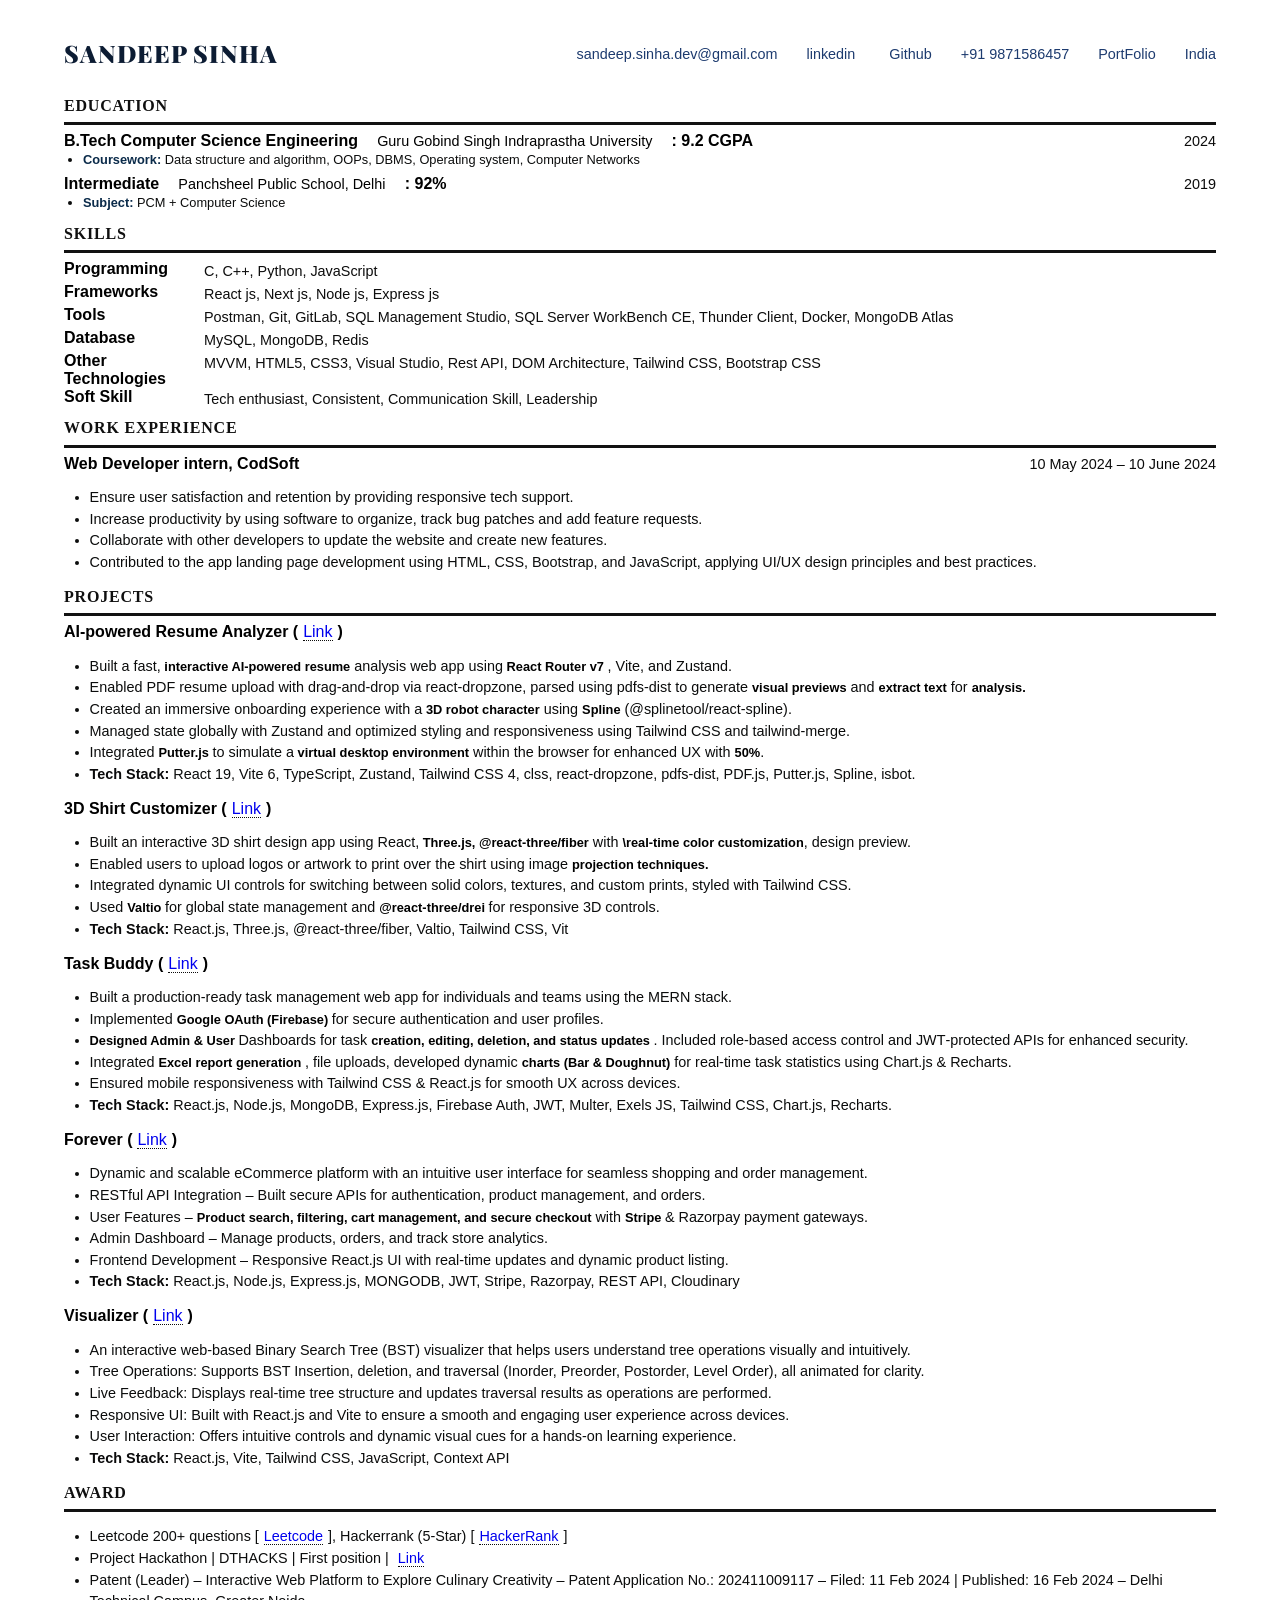
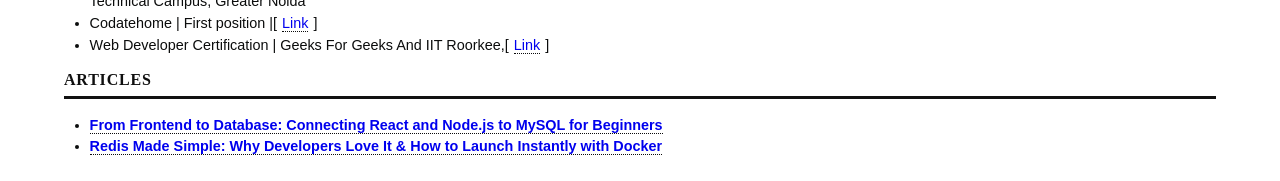
==== Resume.html @ 592cfb70 "adding the file" ====
<!DOCTYPE html>
<html lang="en">

<head>
    <meta charset="UTF-8">
    <meta name="viewport" content="width=device-width, initial-scale=1.0">
    <title>Sandeep Sinha </title>
    <link rel="stylesheet" href="Resume.css">
</head>

<body>
    <div class="Resume">
        <!-- header -->
        <div class="Resume_Head">
            <div class="Resume_Name">SANDEEP SINHA</div>
            <div class="Resume_Contact">
                <div>sandeep.sinha.dev@gmail.com</div>
                <a href="https://www.linkedin.com/in/sandeep-sinha-full-stack">linkedin</a>
                <a href="https://github.com/sinhasandeep2006/">Github</a>
                <div>+91 9871586457</div>
                <a href="https://portfolio-xi-red-oyzqsvfe94.vercel.app/">PortFolio</a>
                

                <div>India</div>
            </div>
        </div>

        <!-- ========== BODY ========== -->
        <div class="Resume_Body">

            <!-- ===== EDUCATION (added from original PDF) ===== -->
            <div class="Section_Head">Education</div>
            <hr>

            <div class="Sep">
                <div class="Institute">
                    <div class="S_Bold">B.Tech Computer Science Engineering</div>
                    <div>Guru Gobind Singh Indraprastha University</div>
                    <div class="S_Bold">: 9.2 CGPA</div>
                </div>
                <div class="Normal">2024</div>
            </div>
            <div class="Sep">
                <div class="Institute">
                    <ul class="course_work">
                        <li><span>Coursework:</span> Data structure and algorithm, OOPs, DBMS, Operating system,
                            Computer Networks</li>
                    </ul>
                </div>
            </div>

            <div class="Sep">
                <div class="Institute">
                    <div class="S_Bold">Intermediate</div>
                    <div>Panchsheel Public School, Delhi</div>
                    <div class="S_Bold">: 92%</div>
                </div>
                <div class="Normal">2019</div>
            </div>
            <div class="Sep">
                <div class="Institute">
                    <ul class="course_work">
                        <li><span>Subject:</span> PCM + Computer Science</li>
                    </ul>
                </div>
            </div>

            <!-- ===== SKILLS ===== -->
            <div class="Section_Head">Skills</div>
            <hr>

            <div class="DF">
                <div class="S_Bold">Programming</div>
                <div class="Skills">C, C++, Python, JavaScript</div>
            </div>
            <div class="DF">
                <div class="S_Bold">Frameworks</div>
                <div class="Skills">React js, Next js, Node js, Express js</div>
            </div>
            <div class="DF">
                <div class="S_Bold">Tools</div>
                <div class="Skills">Postman, Git, GitLab, SQL Management Studio, SQL Server WorkBench CE, Thunder
                    Client, Docker, MongoDB Atlas</div>
            </div>
            <div class="DF">
                <div class="S_Bold">Database</div>
                <div class="Skills">MySQL, MongoDB, Redis</div>
            </div>
            <div class="DF">
                <div class="S_Bold">Other Technologies</div>
                <div class="Skills">MVVM, HTML5, CSS3, Visual Studio, Rest API, DOM Architecture, Tailwind CSS,
                    Bootstrap CSS</div>
            </div>
            <div class="DF">
                <div class="S_Bold">Soft Skill</div>
                <div class="Skills">Tech enthusiast, Consistent, Communication Skill, Leadership</div>
            </div>

            <!-- ===== WORK EXPERIENCE ===== -->
            <div class="Section_Head">Work Experience</div>
            <hr>
            <div class="Sep">
                <div class="S_Bold">Web Developer intern, CodSoft</div>
                <div class="Normal">10 May 2024 – 10 June 2024</div>
            </div>
            <ul>
                <li>Ensure user satisfaction and retention by providing responsive tech support.</li>
                <li>Increase productivity by using software to organize, track bug patches and add feature requests.
                </li>
                <li>Collaborate with other developers to update the website and create new features.</li>
                <li>Contributed to the app landing page development using HTML, CSS, Bootstrap, and JavaScript, applying
                    UI/UX design principles and best practices.</li>
            </ul>

            <!-- ===== PROJECTS ===== -->
            <div class="Section_Head">Projects</div>
            <hr>

            <!-- AI‑powered Resume Analyzer -->
            <div class="Exp">
                <span class="S_Bold">AI‑powered Resume Analyzer (<a href="https://ai-based-resumer.vercel.app/">Link</a>)</span>
                <div class="DFPE">
                    <ul>
                        <li>Built a fast,<span class='S_underBold'> interactive AI‑powered resume</span> analysis web
                            app using<span class='S_underBold'> React Router v7 </span>, Vite, and Zustand.</li>
                        <li>Enabled PDF resume upload with drag‑and‑drop via react‑dropzone, parsed using pdfs‑dist to
                            generate <span class='S_underBold'>visual previews</span> and <span
                                class='S_underBold'>extract text</span> for <span class='S_underBold'>analysis.</span>
                        </li>
                        <li>Created an immersive onboarding experience with a<span class='S_underBold'> 3D robot
                                character</span> using <span class='S_underBold'>Spline</span>
                            (@splinetool/react‑spline).</li>
                        <li>Managed state globally with Zustand and optimized styling and responsiveness using Tailwind
                            CSS and tailwind‑merge.</li>
                        <li>Integrated <span class='S_underBold'> Putter.js </span>to simulate a<span
                                class='S_underBold'> virtual desktop environment</span> within the browser for enhanced
                            UX with <span class='S_underBold'>50%</span>.</li>
                        <li><b>Tech Stack:</b> React 19, Vite 6, TypeScript, Zustand, Tailwind CSS 4, clss,
                            react‑dropzone, pdfs‑dist, PDF.js, Putter.js, Spline, isbot.</li>
                    </ul>
                </div>
            </div>

            <!-- 3D Shirt Customizer -->
            <div class="Exp">
                <span class="S_Bold">3D Shirt Customizer (<a href="https://frontend-threejs-agoh.vercel.app/">Link</a>)</span>
                <div class="DFPE">
                    <ul>
                        <li>Built an interactive 3D shirt design app using React,<span class='S_underBold'> Three.js, @react‑three/fiber</span> with
                           <span class='S_underBold'>\real‑time color customization</span>, design preview.</li>
                        <li>Enabled users to upload logos or artwork to print over the shirt using image 
                            <span class='S_underBold'>projection
                            techniques.</span></li>
                        <li>Integrated dynamic UI controls for switching between solid colors, textures, and custom
                            prints, styled with Tailwind CSS.</li>
                        <li>Used <span class='S_underBold'> Valtio </span>for global state management and <span class='S_underBold'>@react‑three/drei </span> for responsive 3D controls.
                        </li>
                        <li><b>Tech Stack:</b> React.js, Three.js, @react‑three/fiber, Valtio, Tailwind CSS, Vit</li>
                    </ul>
                </div>
            </div>

            <!-- Task Buddy -->
            <div class="Exp">
                <span class="S_Bold">Task Buddy 
                    (<a href="https://task-buddy-q3lt.vercel.app/">Link</a>)</span>
                <div class="DFPE">
                    <ul>
                        <li>Built a production‑ready task management web app for individuals and teams using the MERN
                            stack.</li>
                        <li>Implemented <span class='S_underBold'> Google OAuth (Firebase) </span> for secure authentication and user profiles.</li>
                        <li><span class='S_underBold'>Designed Admin & User </span> Dashboards for task  <span class='S_underBold'>creation, editing, deletion, and status updates </span>.
                            Included role‑based access control and JWT‑protected APIs for enhanced security.</li>
                        <li>Integrated <span class='S_underBold'>Excel report generation </span>, file uploads, developed dynamic <span class='S_underBold'>charts (Bar & Doughnut)</span>
                            for real‑time task statistics using Chart.js & Recharts.</li>
                        <li>Ensured mobile responsiveness with Tailwind CSS & React.js for smooth UX across devices.
                        </li>
                        <li><b>Tech Stack:</b> React.js, Node.js, MongoDB, Express.js, Firebase Auth, JWT, Multer, Exels
                            JS, Tailwind CSS, Chart.js, Recharts.</li>
                    </ul>
                </div>
            </div>

            <!-- Forever -->
            <div class="Exp">
                <span class="S_Bold">Forever (<a href="https://forever-m28p.vercel.app/">Link</a>)</span>
                <div class="DFPE">
                    <ul>
                        <li>Dynamic and scalable eCommerce platform with an intuitive user interface for seamless
                            shopping and order management.</li>
                        <li>RESTful API Integration – Built secure APIs for authentication, product management, and
                            orders.</li>
                        <li>User Features – <span class='S_underBold'>Product search, filtering, cart management, and secure checkout</span> with <span class='S_underBold'> Stripe </span>
                            & Razorpay payment gateways.</li>
                        <li>Admin Dashboard – Manage products, orders, and track store analytics.</li>
                        <li>Frontend Development – Responsive React.js UI with real‑time updates and dynamic product
                            listing.</li>
                        <li><b>Tech Stack:</b> React.js, Node.js, Express.js, MONGODB, JWT, Stripe, Razorpay, REST API,
                            Cloudinary</li>
                    </ul>
                </div>
            </div>

            <!-- Visualizer -->
            <div class="Exp">
                <span class="S_Bold">Visualizer (<a href="https://visualizer-rose.vercel.app/">Link</a>)</span>
                <div class="DFPE">
                    <ul>
                        <li>An interactive web‑based Binary Search Tree (BST) visualizer that helps users understand
                            tree operations visually and intuitively.</li>
                        <li>Tree Operations: Supports BST Insertion, deletion, and traversal (Inorder, Preorder,
                            Postorder, Level Order), all animated for clarity.</li>
                        <li>Live Feedback: Displays real‑time tree structure and updates traversal results as operations
                            are performed.</li>
                        <li>Responsive UI: Built with React.js and Vite to ensure a smooth and engaging user experience
                            across devices.</li>
                        <li>User Interaction: Offers intuitive controls and dynamic visual cues for a hands‑on learning
                            experience.</li>
                        <li><b>Tech Stack:</b> React.js, Vite, Tailwind CSS, JavaScript, Context API</li>
                    </ul>
                </div>
            </div>

            <!-- ===== AWARDS ===== -->
            <div class="Section_Head">Award</div>
            <hr>
            <ul>
                <li>Leetcode 200+ questions [<a href="https://leetcode.com/u/sinhaSandeep/">Leetcode</a>], Hackerrank (5‑Star) [<a href="https://www.hackerrank.com/profile/avatdell">HackerRank</a>]</li>
                <li>Project Hackathon | DTHACKS | First position | 
                    <a href="https://drive.google.com/file/d/1RnlbuwYfHRTOypfjVZYj_A6CXDoIvnoF/view?usp=sharing">Link</a></li>
                <li>Patent (Leader) – Interactive Web Platform to Explore Culinary Creativity – Patent Application No.:
                    202411009117 – Filed: 11 Feb 2024 | Published: 16 Feb 2024 – Delhi Technical Campus, Greater Noida
                </li>
                <li>Codatehome | First position |[<a href="https://drive.google.com/file/d/1Unbo2PFHLq9lsecltMrE9P5pNCYg2vUd/view">Link</a>]</li>
                <li>Web Developer Certification | Geeks For Geeks And IIT Roorkee,[<a href="https://drive.google.com/file/d/17wc8FModReOjwoS8ejOoN26XyRVuxic_/view">Link</a>]</li>
            </ul>

            <div class="Section_Head">Articles</div>
            <hr>
            <div class="article-block">
                <div class="article-item">
                     <ul>
                        <li>
                            <a href="https://medium.com/stackademic/from-frontend-to-database-connecting-react-and-node-js-to-mysql-for-beginners-baddd2785c11"
                        target="_blank">
                        From Frontend to Database: Connecting React and Node.js to MySQL for Beginners
                    </a>
                        </li>
<li>
                    <a href="https://medium.com/stackademic/redis-made-simple-why-developers-love-it-how-to-launch-instantly-with-docker-8f6e66501a3b"
                        target="_blank">
                        Redis Made Simple: Why Developers Love It & How to Launch Instantly with Docker
                    </a>
                    
                    </li>
                    </ul>
                    
                </div>
            </div>
            
    </div> <!-- end Resume -->
</body>

</html>
---- Resume.css ----
@import url('https://fonts.googleapis.com/css2?family=Comic+Neue:ital,wght@0,300;0,400;0,700;1,300;1,400;1,700&family=Playfair+Display:ital,wght@0,400..900;1,400..900&display=swap');
        /* === base + your exact rules integrated & harmonized === */
        body {
            margin: 0;
            padding: 0;
            font-size: 0.9rem;
            font-family: 'Segoe UI', 'Roboto', Helvetica, Arial, sans-serif;
        }

        .Resume {
           
            background: white;
            padding: 1vh 5vw;
          
        }

        /* header composite */
        .Resume_Head {
            display: flex;
            flex-direction: row;
            align-items: center;
            justify-content: space-between;
            padding-top: 2rem;
            padding-bottom:1.5rem;
        }

        .Resume_Name {
            font-family: 'Playfair Display', serif;
            font-size: 1.5rem;
            font-weight: 900;
            letter-spacing: 1px;
            color: #0c1c33;
            line-height: 1;
            bottom: 3rem;
        }

        .Resume_Contact {
            display: flex;
            flex-wrap: wrap;
            gap: 1.2rem 1.5rem;
            align-items: center;
            color: #1e3a5f;
            margin-top: 0.2rem;
        }
hr {
            width: 100%;
            border: none;
            border-top: 3px solid hsl(0, 0%, 7%);
        }
        .Resume_Contact a, .Resume_Contact div {
            color: #1d3b6f;
            text-decoration: none;
            border-bottom: 1px dotted transparent;
        }
        .Resume_Contact a:hover {
            /* border-bottom: 1px dotted #070707; */
        }
        .Section_Head {
            font-family: 'Roboto', serif;
            font-size: 1rem;
            font-weight: 700;
            text-transform: uppercase;
            letter-spacing: 0.8px;
            margin-top: 0.5rem;
            color: #000000f0;
            margin-bottom: 0rem;
        }

        

        /* utility classes */
        .Sep {
            display: flex;
            justify-content: space-between;
            align-items: baseline;
            flex-wrap: wrap;
        }

        .S_Bold {
            font-weight: 600;
            font-size: 1rem;
            color: #000;
        }
        .S_underBold{
            font-weight: 700;
            font-size: 0.8rem;
            color: #000;
        }

        .Sm_Bold {
            font-weight: 400;
            color: #0d0d0e;
            margin: 0.2rem 0 0.2rem;
        }

        .Normal {
            color: #0b0b0b;
            font-weight: 400;
            white-space: nowrap;
        }

        .Institute {
            display: flex;
            flex-wrap: wrap;
            gap: 0.3rem 1.2rem;
            align-items: baseline;
        }

        /* course_work — with your negative margin & bullets */
        .course_work {
            list-style: none;
            margin-top: 0px;
            margin-bottom: 5px;
            margin-left: -1px;
            padding-left: 0;
        }
        .course_work li {
            font-size: 0.8rem;
            /* margin-bottom: 0.15rem; */
            list-style-type: disc;
            margin-left: 20px;
        }
        .course_work span {
            font-weight: 600;
            color: #0b2b4a;
        }

        /* DF — using flex-basis 140px */
        .DF {
            display: flex;
            align-items: flex-start;
            justify-content: start;
            gap: 0rem;
            /* margin: 0.5rem 0 0.9rem; */
            flex-wrap: wrap;
        }
        .DF .S_Bold {
            flex-basis: 140px;
            flex-grow: 0;
            font-size: 1rem;
        }
        .Skills {
            flex-basis: 464px;
            flex-grow: 1;
            line-height: 1.6;
            color: #0d0d0d;
        }

        .DFP {
            display: flex;
            align-items: flex-start;
            justify-content: start;
            gap: 0rem;
            flex-wrap: wrap;
            margin: 0.4rem 0;
        }

        .DFPE .S_Bold {
            display: inline;
            white-space: nowrap;
        }

        .Exp {
            margin: 2.5px 0;
        }

        ul {
            padding-left: 1.6rem;
            
        }
        li {
            
            line-height: 1.5;
            color: #0b0c0c;
        }
        li b, li strong {
            color: #0a0a0b;
            font-weight: 700;
        }

        a {
            margin: 0 5px;
            text-decoration: none;
            
            font-weight: 500;
            border-bottom: 1px dotted #0c0c0c;
        }
        a:hover {
            border-bottom: 1px solid #0a0b0b;
        }

        /* articles block */
        .article-block {
            margin: 1rem 0 0.2rem;
            padding-left: -1.6rem;
        }
        .article-item {
            margin-bottom: 0.5rem;
        }
        .article-item a {
            font-weight: 600;
            margin-right: 0.4rem;
            margin-left: 0;
        }

        code {
            background: #070808;
            padding: 0.2rem 0.3rem;
            border-radius: 4px;
            font-family: 'Consolas', monospace;
            font-size: 0.9em;
        }

        @media (max-width: 700px) {
            .Resume { padding: 0.3rem 1.5rem; }
            .Resume_Name { font-size: 1.5rem; }
            .Sep { flex-direction: column; }
            .DF .S_Bold { flex-basis: 100%; }
        }
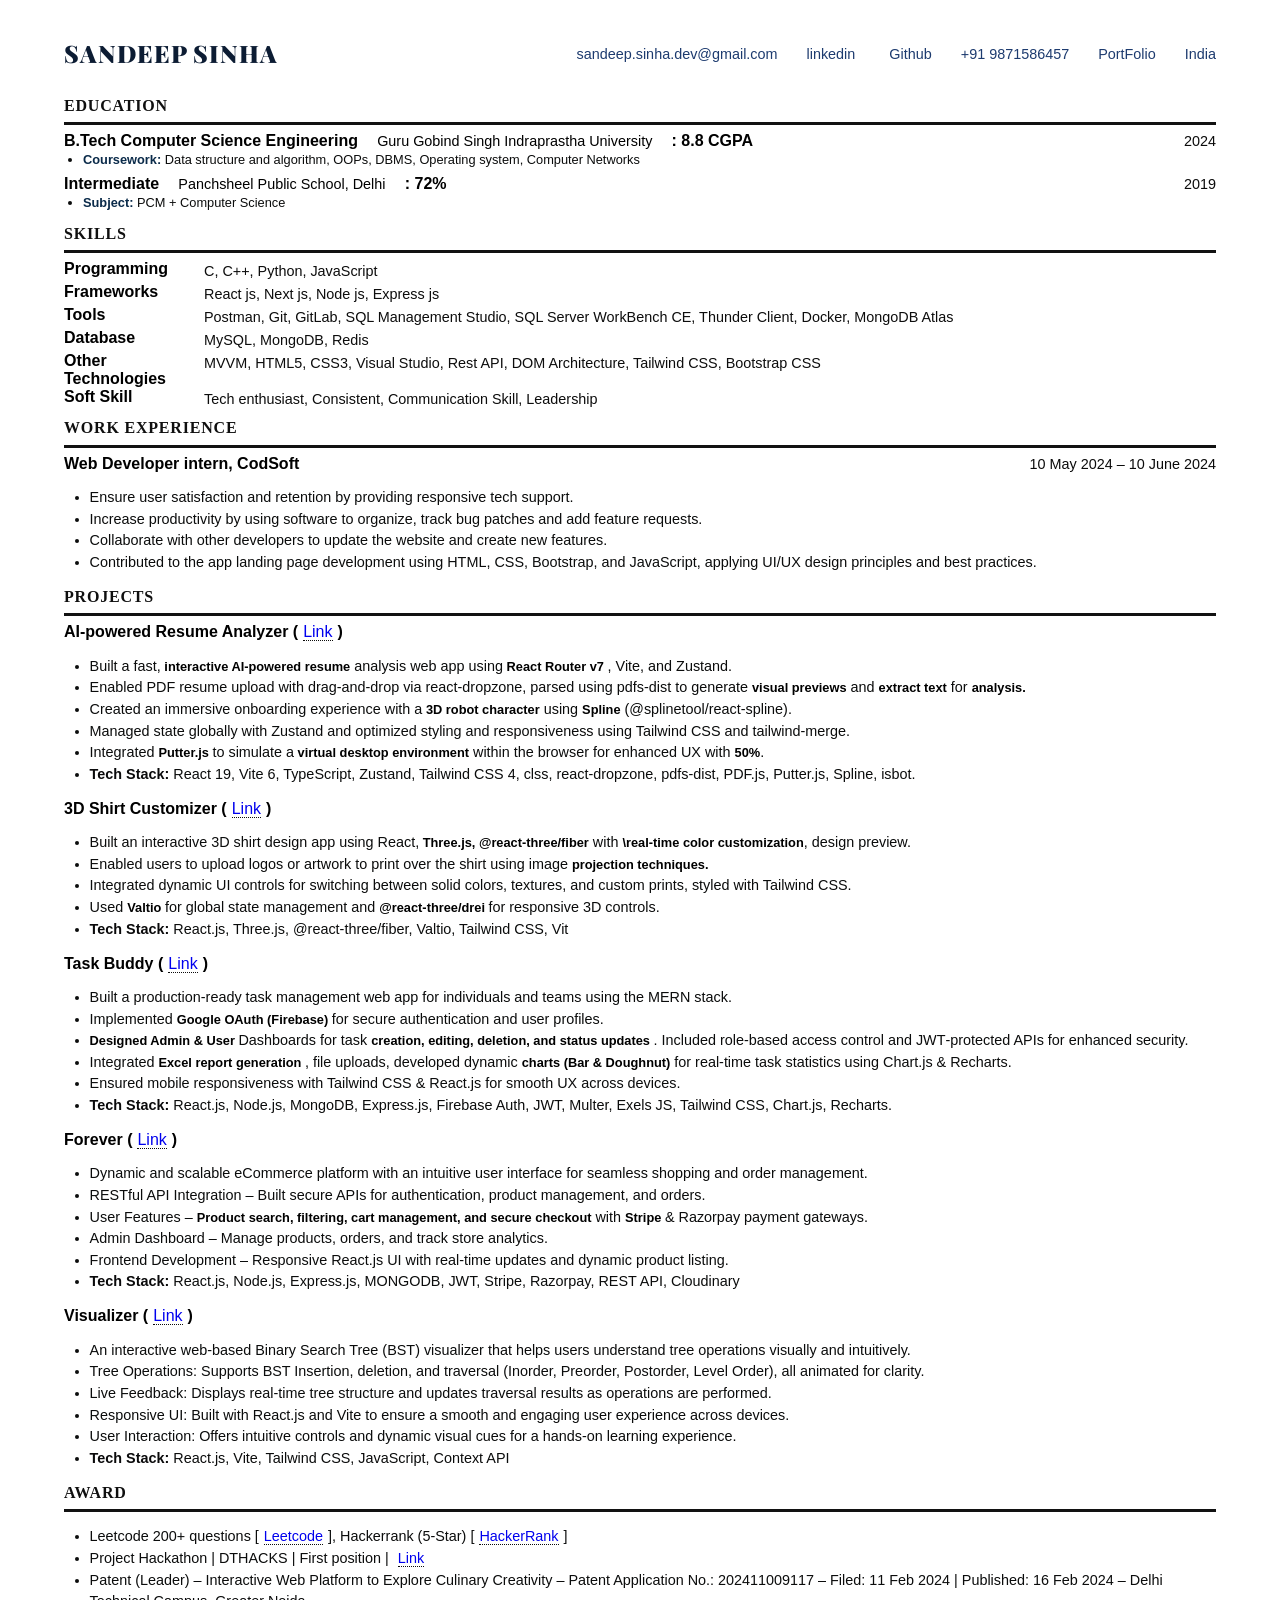
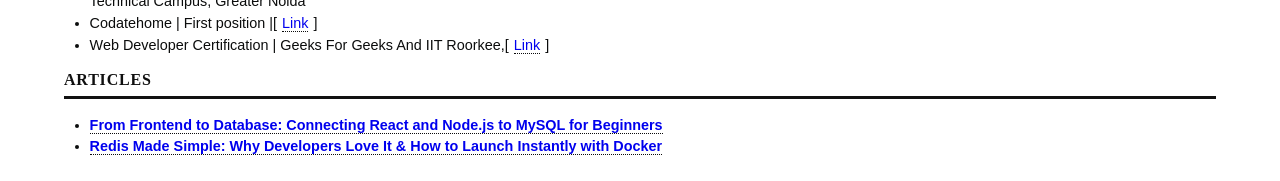
==== commit 79558265: "final commit" ====
--- a/Resume.html
+++ b/Resume.html
@@ -36,7 +36,7 @@
                 <div class="Institute">
                     <div class="S_Bold">B.Tech Computer Science Engineering</div>
                     <div>Guru Gobind Singh Indraprastha University</div>
-                    <div class="S_Bold">: 9.2 CGPA</div>
+                    <div class="S_Bold">: 8.8 CGPA</div>
                 </div>
                 <div class="Normal">2024</div>
             </div>
@@ -53,7 +53,7 @@
                 <div class="Institute">
                     <div class="S_Bold">Intermediate</div>
                     <div>Panchsheel Public School, Delhi</div>
-                    <div class="S_Bold">: 92%</div>
+                    <div class="S_Bold">: 72%</div>
                 </div>
                 <div class="Normal">2019</div>
             </div>
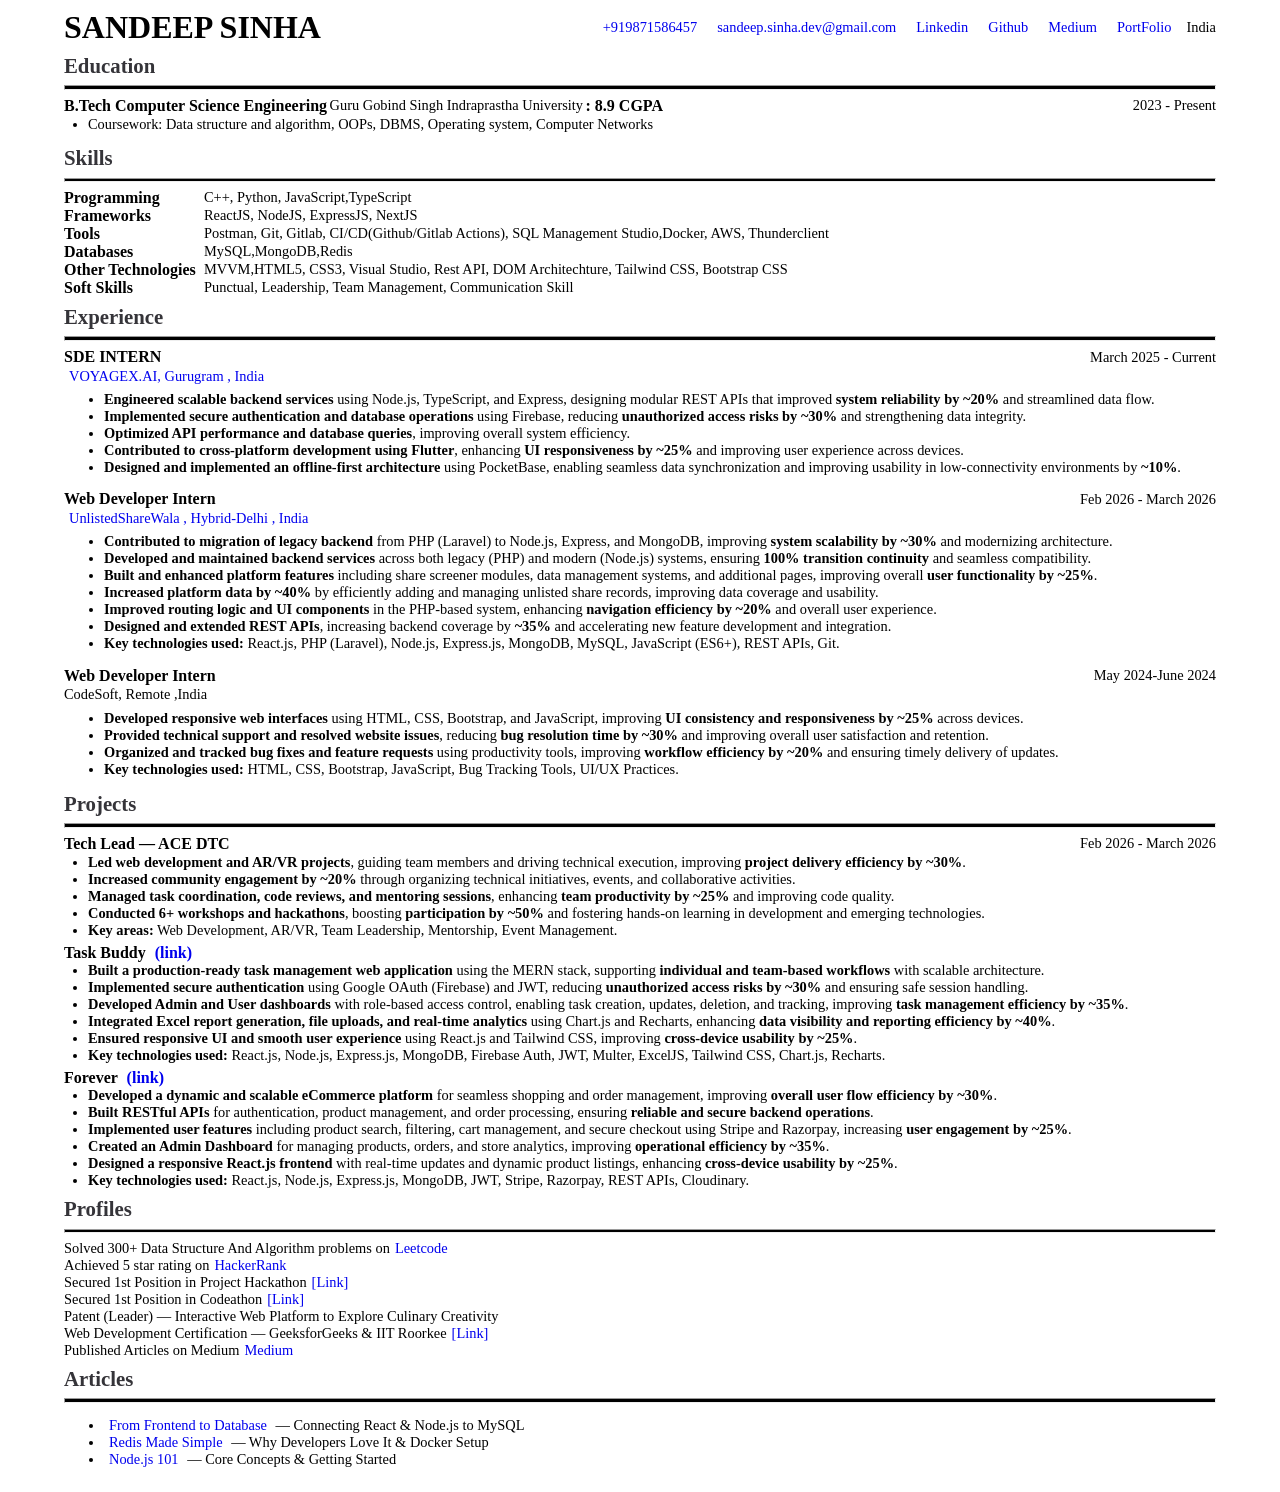
==== commit 39d77057: "the changes" ====
--- a/Resume.html
+++ b/Resume.html
@@ -3,262 +3,401 @@
 
 <head>
     <meta charset="UTF-8">
+    <meta http-equiv="X-UA-Compatible" content="IE=edge">
     <meta name="viewport" content="width=device-width, initial-scale=1.0">
-    <title>Sandeep Sinha </title>
-    <link rel="stylesheet" href="Resume.css">
+    <link rel="stylesheet" href="./Resume.css">
+    <title>Resume</title>
 </head>
 
 <body>
     <div class="Resume">
-        <!-- header -->
         <div class="Resume_Head">
             <div class="Resume_Name">SANDEEP SINHA</div>
             <div class="Resume_Contact">
-                <div>sandeep.sinha.dev@gmail.com</div>
-                <a href="https://www.linkedin.com/in/sandeep-sinha-full-stack">linkedin</a>
-                <a href="https://github.com/sinhasandeep2006/">Github</a>
-                <div>+91 9871586457</div>
+                <div><a href="tel:+919871586457">+919871586457</a></div>
+
+                <a href="mailto:sandeep.sinha.dev@gmail.com">sandeep.sinha.dev@gmail.com</a>
+                <a href="https://www.linkedin.com/in/sandeep-sinha-full-stack">Linkedin</a>
+                <a href="https://github.com/sinhaSandeep2006">Github</a>
+                <a href="https://medium.com/@avta">Medium</a>
                 <a href="https://portfolio-xi-red-oyzqsvfe94.vercel.app/">PortFolio</a>
-                
-
                 <div>India</div>
             </div>
         </div>
 
-        <!-- ========== BODY ========== -->
         <div class="Resume_Body">
-
-            <!-- ===== EDUCATION (added from original PDF) ===== -->
-            <div class="Section_Head">Education</div>
-            <hr>
-
-            <div class="Sep">
-                <div class="Institute">
-                    <div class="S_Bold">B.Tech Computer Science Engineering</div>
-                    <div>Guru Gobind Singh Indraprastha University</div>
-                    <div class="S_Bold">: 8.8 CGPA</div>
-                </div>
-                <div class="Normal">2024</div>
-            </div>
-            <div class="Sep">
-                <div class="Institute">
-                    <ul class="course_work">
-                        <li><span>Coursework:</span> Data structure and algorithm, OOPs, DBMS, Operating system,
-                            Computer Networks</li>
-                    </ul>
-                </div>
-            </div>
-
-            <div class="Sep">
-                <div class="Institute">
-                    <div class="S_Bold">Intermediate</div>
-                    <div>Panchsheel Public School, Delhi</div>
-                    <div class="S_Bold">: 72%</div>
-                </div>
-                <div class="Normal">2019</div>
-            </div>
-            <div class="Sep">
-                <div class="Institute">
-                    <ul class="course_work">
-                        <li><span>Subject:</span> PCM + Computer Science</li>
-                    </ul>
-                </div>
-            </div>
-
-            <!-- ===== SKILLS ===== -->
-            <div class="Section_Head">Skills</div>
-            <hr>
-
-            <div class="DF">
-                <div class="S_Bold">Programming</div>
-                <div class="Skills">C, C++, Python, JavaScript</div>
-            </div>
-            <div class="DF">
-                <div class="S_Bold">Frameworks</div>
-                <div class="Skills">React js, Next js, Node js, Express js</div>
-            </div>
-            <div class="DF">
-                <div class="S_Bold">Tools</div>
-                <div class="Skills">Postman, Git, GitLab, SQL Management Studio, SQL Server WorkBench CE, Thunder
-                    Client, Docker, MongoDB Atlas</div>
-            </div>
-            <div class="DF">
-                <div class="S_Bold">Database</div>
-                <div class="Skills">MySQL, MongoDB, Redis</div>
-            </div>
-            <div class="DF">
-                <div class="S_Bold">Other Technologies</div>
-                <div class="Skills">MVVM, HTML5, CSS3, Visual Studio, Rest API, DOM Architecture, Tailwind CSS,
-                    Bootstrap CSS</div>
-            </div>
-            <div class="DF">
-                <div class="S_Bold">Soft Skill</div>
-                <div class="Skills">Tech enthusiast, Consistent, Communication Skill, Leadership</div>
-            </div>
-
-            <!-- ===== WORK EXPERIENCE ===== -->
-            <div class="Section_Head">Work Experience</div>
-            <hr>
-            <div class="Sep">
-                <div class="S_Bold">Web Developer intern, CodSoft</div>
-                <div class="Normal">10 May 2024 – 10 June 2024</div>
-            </div>
-            <ul>
-                <li>Ensure user satisfaction and retention by providing responsive tech support.</li>
-                <li>Increase productivity by using software to organize, track bug patches and add feature requests.
-                </li>
-                <li>Collaborate with other developers to update the website and create new features.</li>
-                <li>Contributed to the app landing page development using HTML, CSS, Bootstrap, and JavaScript, applying
-                    UI/UX design principles and best practices.</li>
-            </ul>
-
-            <!-- ===== PROJECTS ===== -->
-            <div class="Section_Head">Projects</div>
-            <hr>
-
-            <!-- AI‑powered Resume Analyzer -->
-            <div class="Exp">
-                <span class="S_Bold">AI‑powered Resume Analyzer (<a href="https://ai-based-resumer.vercel.app/">Link</a>)</span>
+            <div class="Section">
+                <div class="Section_Head">Education</div>
+                <hr>
+                <div class="Sep">
+                    <div class="Institute">
+                        <div class="S_Bold">B.Tech Computer Science Engineering</div>
+                        Guru Gobind Singh Indraprastha University
+                        <div class="S_Bold"> : 8.9 CGPA </div>
+                    </div>
+                    <div class="Normal">2023 - Present</div>
+                </div>
+
+                <div class="Sep">
+                    <div class="Institute">
+                        <ul class="course_work">
+                            <li>
+                                <span>Coursework:</span>
+                                Data structure and algorithm, OOPs, DBMS, Operating system, Computer Networks
+                            </li>
+                        </ul>
+                    </div>
+                </div>
+                <div class="Section_Head">Skills</div>
+                <hr>
+                <div class="DF">
+                    <div class="S_Bold">Programming</div>
+                    <div class="Skills">C++, Python, JavaScript,TypeScript</div>
+                </div>
+
+                <div class="DF">
+                    <div class="S_Bold">Frameworks </div>
+                    <div class="Skills">ReactJS, NodeJS, ExpressJS, NextJS</div>
+                </div>
+                <div class="DF">
+                    <div class="S_Bold">Tools </div>
+                    <div class="Skills">Postman, Git, Gitlab,
+                        CI/CD(Github/Gitlab Actions), SQL Management Studio,Docker, AWS, Thunderclient</div>
+                </div>
+                <div class="DF">
+                    <div class="S_Bold">Databases </div>
+                    <div class="Skills">MySQL,MongoDB,Redis</div>
+                </div>
+                <div class="DF">
+                    <div class="S_Bold">Other Technologies </div>
+                    <div class="Skills">MVVM,HTML5, CSS3, Visual Studio, Rest API, DOM Architechture, Tailwind CSS,
+                        Bootstrap CSS </div>
+                </div>
+                <div class="DF">
+                    <div class="S_Bold">Soft Skills </div>
+                    <div class="Skills">Punctual, Leadership, Team Management, Communication Skill</div>
+                </div>
+                <div class="Section_Head">Experience</div>
+                <hr>
+
+                <!-- Fullstack Developer -->
+                <div class="Sep">
+                    <div class="S_Bold">
+                        SDE INTERN
+                    </div>
+                    <div>
+                        March 2025 - Current
+                    </div>
+                </div>
+                <div class="Sm_Bold">
+                    <a href="https://voyagex.ai/">
+                        VOYAGEX.AI, Gurugram , India</a>
+                </div>
+                <ul>
+                    <li>
+                        <b>Engineered scalable backend services</b> using Node.js, TypeScript, and Express, designing
+                        modular REST APIs that improved <b>system reliability by ~20%</b> and streamlined data flow.
+                    </li>
+
+                    <li>
+                        <b>Implemented secure authentication and database operations</b> using Firebase, reducing
+                        <b>unauthorized access risks by ~30%</b> and strengthening data integrity.
+                    </li>
+
+                    <li>
+                        <b>Optimized API performance and database queries</b>, improving overall system efficiency.
+                    </li>
+
+                    <li>
+                        <b>Contributed to cross-platform development using Flutter</b>, enhancing <b>UI responsiveness
+                            by ~25%</b> and improving user experience across devices.
+                    </li>
+
+                    <li>
+                        <b>Designed and implemented an offline-first architecture</b> using PocketBase, enabling
+                        seamless data synchronization and improving usability in low-connectivity environments by
+                        <b>~10%</b>.
+                    </li>
+                </ul>
+                <!-- SOFTWARE ENGINEER -->
+                <div class="Sep">
+                    <div class="S_Bold">
+                        Web Developer Intern
+                    </div>
+                    <div>
+                        Feb 2026 - March 2026
+                    </div>
+                </div>
+                <div class="Sm_Bold">
+                    <a href="https://unlistedsharewala.com/">
+                        UnlistedShareWala , Hybrid-Delhi , India</a>
+                </div>
+                <ul>
+                    <li>
+                        <b>Contributed to migration of legacy backend</b> from PHP (Laravel) to Node.js, Express, and
+                        MongoDB, improving <b>system scalability by ~30%</b> and modernizing architecture.
+                    </li>
+
+                    <li>
+                        <b>Developed and maintained backend services</b> across both legacy (PHP) and modern (Node.js)
+                        systems, ensuring <b>100% transition continuity</b> and seamless compatibility.
+                    </li>
+
+                    <li>
+                        <b>Built and enhanced platform features</b> including share screener modules, data management
+                        systems, and additional pages, improving overall <b>user functionality by ~25%</b>.
+                    </li>
+
+                    <li>
+                        <b>Increased platform data by ~40%</b> by efficiently adding and managing unlisted share
+                        records, improving data coverage and usability.
+                    </li>
+
+                    <li>
+                        <b>Improved routing logic and UI components</b> in the PHP-based system, enhancing <b>navigation
+                            efficiency by ~20%</b> and overall user experience.
+                    </li>
+
+                    <li>
+                        <b>Designed and extended REST APIs</b>, increasing backend coverage by <b>~35%</b> and
+                        accelerating new feature development and integration.
+                    </li>
+
+                    <li>
+                        <b>Key technologies used:</b> React.js, PHP (Laravel), Node.js, Express.js, MongoDB, MySQL,
+                        JavaScript (ES6+), REST APIs, Git.
+                    </li>
+                </ul>
+                <!-- SOFTWARE ENGINEERING INTERN -->
+                <div class="Sep">
+                    <div class="S_Bold">
+                        Web Developer Intern
+                    </div>
+                    <div>
+                        May 2024-June 2024
+                    </div>
+                </div>
+                <div class="Sm_Bold">
+
+                    CodeSoft, Remote ,India</a>
+                </div>
+                <ul>
+                    <li>
+                        <b>Developed responsive web interfaces</b> using HTML, CSS, Bootstrap, and JavaScript, improving
+                        <b>UI consistency and responsiveness by ~25%</b> across devices.
+                    </li>
+
+                    <li>
+                        <b>Provided technical support and resolved website issues</b>, reducing <b>bug resolution time
+                            by ~30%</b> and improving overall user satisfaction and retention.
+                    </li>
+
+                    <li>
+                        <b>Organized and tracked bug fixes and feature requests</b> using productivity tools, improving
+                        <b>workflow efficiency by ~20%</b> and ensuring timely delivery of updates.
+                    </li>
+
+                    <li>
+                        <b>Key technologies used:</b> HTML, CSS, Bootstrap, JavaScript, Bug Tracking Tools, UI/UX
+                        Practices.
+                    </li>
+                </ul>
+
+                <div class="Section_Head">Projects</div>
+                <hr>
+                <div class="Exp">
+                    <div class="Sep">
+                        <div class="S_Bold">
+                            Tech Lead — ACE DTC
+                        </div>
+                        <div>
+                            Feb 2026 - March 2026
+                        </div>
+                    </div>
+
+                    <div class="DFPE">
+                        <ul class="course_work">
+
+                            <li>
+                                <b>Led web development and AR/VR projects</b>, guiding team members and driving
+                                technical execution, improving <b>project delivery efficiency by ~30%</b>.
+                            </li>
+
+                            <li>
+                                <b>Increased community engagement by ~20%</b> through organizing technical initiatives,
+                                events, and collaborative activities.
+                            </li>
+
+                            <li>
+                                <b>Managed task coordination, code reviews, and mentoring sessions</b>, enhancing
+                                <b>team productivity by ~25%</b> and improving code quality.
+                            </li>
+
+                            <li>
+                                <b>Conducted 6+ workshops and hackathons</b>, boosting <b>participation by ~50%</b> and
+                                fostering hands-on learning in development and emerging technologies.
+                            </li>
+
+                            <li>
+                                <b>Key areas:</b> Web Development, AR/VR, Team Leadership, Mentorship, Event Management.
+                            </li>
+                        </ul>
+
+                    </div>
+                </div>
+
+                <div class="Exp"><span class="S_Bold">
+                        Task Buddy <a href="https://task-buddy-q3lt.vercel.app/">(link)</a>
+                    </span>
+
+                    <div class="DFPE">
+                        <ul class="course_work">
+                            <li>
+                                <b>Built a production-ready task management web application</b> using the MERN stack,
+                                supporting <b>individual and team-based workflows</b> with scalable architecture.
+                            </li>
+
+                            <li>
+                                <b>Implemented secure authentication</b> using Google OAuth (Firebase) and JWT, reducing
+                                <b>unauthorized access risks by ~30%</b> and ensuring safe session handling.
+                            </li>
+
+                            <li>
+                                <b>Developed Admin and User dashboards</b> with role-based access control, enabling task
+                                creation, updates, deletion, and tracking, improving <b>task management efficiency by
+                                    ~35%</b>.
+                            </li>
+
+                            <li>
+                                <b>Integrated Excel report generation, file uploads, and real-time analytics</b> using
+                                Chart.js and Recharts, enhancing <b>data visibility and reporting efficiency by
+                                    ~40%</b>.
+                            </li>
+
+                            <li>
+                                <b>Ensured responsive UI and smooth user experience</b> using React.js and Tailwind CSS,
+                                improving <b>cross-device usability by ~25%</b>.
+                            </li>
+
+                            <li>
+                                <b>Key technologies used:</b> React.js, Node.js, Express.js, MongoDB, Firebase Auth,
+                                JWT, Multer, ExcelJS, Tailwind CSS, Chart.js, Recharts.
+                            </li>
+                        </ul>
+                    </div>
+                </div>
+                <div class="Exp"><span class="S_Bold">
+                        Forever <a href="https://forever-m28p.vercel.app/">(link)</a>
+                    </span>
+
+                    <div class="DFPE">
+                        <ul class="course_work">
+                            <li>
+                                <b>Developed a dynamic and scalable eCommerce platform</b> for seamless shopping and
+                                order management, improving <b>overall user flow efficiency by ~30%</b>.
+                            </li>
+
+                            <li>
+                                <b>Built RESTful APIs</b> for authentication, product management, and order processing,
+                                ensuring <b>reliable and secure backend operations</b>.
+                            </li>
+
+                            <li>
+                                <b>Implemented user features</b> including product search, filtering, cart management,
+                                and secure checkout using Stripe and Razorpay, increasing <b>user engagement by
+                                    ~25%</b>.
+                            </li>
+
+                            <li>
+                                <b>Created an Admin Dashboard</b> for managing products, orders, and store analytics,
+                                improving <b>operational efficiency by ~35%</b>.
+                            </li>
+
+                            <li>
+                                <b>Designed a responsive React.js frontend</b> with real-time updates and dynamic
+                                product listings, enhancing <b>cross-device usability by ~25%</b>.
+                            </li>
+
+                            <li>
+                                <b>Key technologies used:</b> React.js, Node.js, Express.js, MongoDB, JWT, Stripe,
+                                Razorpay, REST APIs, Cloudinary.
+                            </li>
+                        </ul>
+                    </div>
+                </div>
+
+
+                <div class="Section_Head">
+                    Profiles
+                </div>
+                <hr>
+
+                <div class="DFP">
+                    <div>Solved 300+ Data Structure And Algorithm problems on </div>
+                    <a href="https://leetcode.com/u/sinhaSandeep/">Leetcode</a>
+                </div>
+
+                <div class="DFP">
+                    <div>Achieved 5 star rating on </div>
+                    <a href="https://www.hackerrank.com/profile/avatdell">HackerRank</a>
+                </div>
+
+                <div class="DFP">
+                    <div>Secured 1st Position in Project Hackathon </div>
+                    <a href="https://drive.google.com/file/d/1RnlbuwYfHRTOypfjVZYj_A6CXDoIvnoF/view">[Link]</a>
+                </div>
+
+                <div class="DFP">
+                    <div>Secured 1st Position in Codeathon </div>
+                    <a href="https://drive.google.com/file/d/1Unbo2PFHLq9lsecltMrE9P5pNCYg2vUd/view">[Link]</a>
+                </div>
+
+                <div class="DFP">
+                    <div>Patent (Leader) — Interactive Web Platform to Explore Culinary Creativity </div>
+                </div>
+
+                <div class="DFP">
+                    <div>Web Development Certification — GeeksforGeeks & IIT Roorkee </div>
+                    <a href="https://drive.google.com/file/d/17wc8FModReOjwoS8ejOoN26XyRVuxic_/view">[Link]</a>
+                </div>
+
+                <div class="DFP">
+                    <div>Published Articles on Medium </div>
+                    <a href="https://medium.com/@avta">Medium</a>
+                </div>
+
+                <div class="Section_Head">
+                    Articles
+                </div>
+                <hr>
+
                 <div class="DFPE">
                     <ul>
-                        <li>Built a fast,<span class='S_underBold'> interactive AI‑powered resume</span> analysis web
-                            app using<span class='S_underBold'> React Router v7 </span>, Vite, and Zustand.</li>
-                        <li>Enabled PDF resume upload with drag‑and‑drop via react‑dropzone, parsed using pdfs‑dist to
-                            generate <span class='S_underBold'>visual previews</span> and <span
-                                class='S_underBold'>extract text</span> for <span class='S_underBold'>analysis.</span>
+                        <li>
+                            <a
+                                href="https://medium.com/stackademic/from-frontend-to-database-connecting-react-and-node-js-to-mysql-for-beginners-baddd2785c11">
+                                From Frontend to Database
+                            </a> — Connecting React & Node.js to MySQL
                         </li>
-                        <li>Created an immersive onboarding experience with a<span class='S_underBold'> 3D robot
-                                character</span> using <span class='S_underBold'>Spline</span>
-                            (@splinetool/react‑spline).</li>
-                        <li>Managed state globally with Zustand and optimized styling and responsiveness using Tailwind
-                            CSS and tailwind‑merge.</li>
-                        <li>Integrated <span class='S_underBold'> Putter.js </span>to simulate a<span
-                                class='S_underBold'> virtual desktop environment</span> within the browser for enhanced
-                            UX with <span class='S_underBold'>50%</span>.</li>
-                        <li><b>Tech Stack:</b> React 19, Vite 6, TypeScript, Zustand, Tailwind CSS 4, clss,
-                            react‑dropzone, pdfs‑dist, PDF.js, Putter.js, Spline, isbot.</li>
+
+                        <li>
+                            <a
+                                href="https://medium.com/stackademic/redis-made-simple-why-developers-love-it-how-to-launch-instantly-with-docker-8f6e66501a3b">
+                                Redis Made Simple
+                            </a> — Why Developers Love It & Docker Setup
+                        </li>
+
+                        <li>
+                            <a href="https://medium.com/@avta/ad08bc94a603">
+                                Node.js 101
+                            </a> — Core Concepts & Getting Started
+                        </li>
                     </ul>
                 </div>
+
             </div>
-
-            <!-- 3D Shirt Customizer -->
-            <div class="Exp">
-                <span class="S_Bold">3D Shirt Customizer (<a href="https://frontend-threejs-agoh.vercel.app/">Link</a>)</span>
-                <div class="DFPE">
-                    <ul>
-                        <li>Built an interactive 3D shirt design app using React,<span class='S_underBold'> Three.js, @react‑three/fiber</span> with
-                           <span class='S_underBold'>\real‑time color customization</span>, design preview.</li>
-                        <li>Enabled users to upload logos or artwork to print over the shirt using image 
-                            <span class='S_underBold'>projection
-                            techniques.</span></li>
-                        <li>Integrated dynamic UI controls for switching between solid colors, textures, and custom
-                            prints, styled with Tailwind CSS.</li>
-                        <li>Used <span class='S_underBold'> Valtio </span>for global state management and <span class='S_underBold'>@react‑three/drei </span> for responsive 3D controls.
-                        </li>
-                        <li><b>Tech Stack:</b> React.js, Three.js, @react‑three/fiber, Valtio, Tailwind CSS, Vit</li>
-                    </ul>
-                </div>
-            </div>
-
-            <!-- Task Buddy -->
-            <div class="Exp">
-                <span class="S_Bold">Task Buddy 
-                    (<a href="https://task-buddy-q3lt.vercel.app/">Link</a>)</span>
-                <div class="DFPE">
-                    <ul>
-                        <li>Built a production‑ready task management web app for individuals and teams using the MERN
-                            stack.</li>
-                        <li>Implemented <span class='S_underBold'> Google OAuth (Firebase) </span> for secure authentication and user profiles.</li>
-                        <li><span class='S_underBold'>Designed Admin & User </span> Dashboards for task  <span class='S_underBold'>creation, editing, deletion, and status updates </span>.
-                            Included role‑based access control and JWT‑protected APIs for enhanced security.</li>
-                        <li>Integrated <span class='S_underBold'>Excel report generation </span>, file uploads, developed dynamic <span class='S_underBold'>charts (Bar & Doughnut)</span>
-                            for real‑time task statistics using Chart.js & Recharts.</li>
-                        <li>Ensured mobile responsiveness with Tailwind CSS & React.js for smooth UX across devices.
-                        </li>
-                        <li><b>Tech Stack:</b> React.js, Node.js, MongoDB, Express.js, Firebase Auth, JWT, Multer, Exels
-                            JS, Tailwind CSS, Chart.js, Recharts.</li>
-                    </ul>
-                </div>
-            </div>
-
-            <!-- Forever -->
-            <div class="Exp">
-                <span class="S_Bold">Forever (<a href="https://forever-m28p.vercel.app/">Link</a>)</span>
-                <div class="DFPE">
-                    <ul>
-                        <li>Dynamic and scalable eCommerce platform with an intuitive user interface for seamless
-                            shopping and order management.</li>
-                        <li>RESTful API Integration – Built secure APIs for authentication, product management, and
-                            orders.</li>
-                        <li>User Features – <span class='S_underBold'>Product search, filtering, cart management, and secure checkout</span> with <span class='S_underBold'> Stripe </span>
-                            & Razorpay payment gateways.</li>
-                        <li>Admin Dashboard – Manage products, orders, and track store analytics.</li>
-                        <li>Frontend Development – Responsive React.js UI with real‑time updates and dynamic product
-                            listing.</li>
-                        <li><b>Tech Stack:</b> React.js, Node.js, Express.js, MONGODB, JWT, Stripe, Razorpay, REST API,
-                            Cloudinary</li>
-                    </ul>
-                </div>
-            </div>
-
-            <!-- Visualizer -->
-            <div class="Exp">
-                <span class="S_Bold">Visualizer (<a href="https://visualizer-rose.vercel.app/">Link</a>)</span>
-                <div class="DFPE">
-                    <ul>
-                        <li>An interactive web‑based Binary Search Tree (BST) visualizer that helps users understand
-                            tree operations visually and intuitively.</li>
-                        <li>Tree Operations: Supports BST Insertion, deletion, and traversal (Inorder, Preorder,
-                            Postorder, Level Order), all animated for clarity.</li>
-                        <li>Live Feedback: Displays real‑time tree structure and updates traversal results as operations
-                            are performed.</li>
-                        <li>Responsive UI: Built with React.js and Vite to ensure a smooth and engaging user experience
-                            across devices.</li>
-                        <li>User Interaction: Offers intuitive controls and dynamic visual cues for a hands‑on learning
-                            experience.</li>
-                        <li><b>Tech Stack:</b> React.js, Vite, Tailwind CSS, JavaScript, Context API</li>
-                    </ul>
-                </div>
-            </div>
-
-            <!-- ===== AWARDS ===== -->
-            <div class="Section_Head">Award</div>
-            <hr>
-            <ul>
-                <li>Leetcode 200+ questions [<a href="https://leetcode.com/u/sinhaSandeep/">Leetcode</a>], Hackerrank (5‑Star) [<a href="https://www.hackerrank.com/profile/avatdell">HackerRank</a>]</li>
-                <li>Project Hackathon | DTHACKS | First position | 
-                    <a href="https://drive.google.com/file/d/1RnlbuwYfHRTOypfjVZYj_A6CXDoIvnoF/view?usp=sharing">Link</a></li>
-                <li>Patent (Leader) – Interactive Web Platform to Explore Culinary Creativity – Patent Application No.:
-                    202411009117 – Filed: 11 Feb 2024 | Published: 16 Feb 2024 – Delhi Technical Campus, Greater Noida
-                </li>
-                <li>Codatehome | First position |[<a href="https://drive.google.com/file/d/1Unbo2PFHLq9lsecltMrE9P5pNCYg2vUd/view">Link</a>]</li>
-                <li>Web Developer Certification | Geeks For Geeks And IIT Roorkee,[<a href="https://drive.google.com/file/d/17wc8FModReOjwoS8ejOoN26XyRVuxic_/view">Link</a>]</li>
-            </ul>
-
-            <div class="Section_Head">Articles</div>
-            <hr>
-            <div class="article-block">
-                <div class="article-item">
-                     <ul>
-                        <li>
-                            <a href="https://medium.com/stackademic/from-frontend-to-database-connecting-react-and-node-js-to-mysql-for-beginners-baddd2785c11"
-                        target="_blank">
-                        From Frontend to Database: Connecting React and Node.js to MySQL for Beginners
-                    </a>
-                        </li>
-<li>
-                    <a href="https://medium.com/stackademic/redis-made-simple-why-developers-love-it-how-to-launch-instantly-with-docker-8f6e66501a3b"
-                        target="_blank">
-                        Redis Made Simple: Why Developers Love It & How to Launch Instantly with Docker
-                    </a>
-                    
-                    </li>
-                    </ul>
-                    
-                </div>
-            </div>
-            
-    </div> <!-- end Resume -->
+        </div>
+    </div>
 </body>
 
 </html>
--- a/Resume.css
+++ b/Resume.css
@@ -1,219 +1,123 @@
-@import url('https://fonts.googleapis.com/css2?family=Comic+Neue:ital,wght@0,300;0,400;0,700;1,300;1,400;1,700&family=Playfair+Display:ital,wght@0,400..900;1,400..900&display=swap');
-        /* === base + your exact rules integrated & harmonized === */
-        body {
-            margin: 0;
-            padding: 0;
-            font-size: 0.9rem;
-            font-family: 'Segoe UI', 'Roboto', Helvetica, Arial, sans-serif;
-        }
+body {
+    margin: 0;
+    padding: 0;
+    font-size: 0.9rem;
+}
 
-        .Resume {
-           
-            background: white;
-            padding: 1vh 5vw;
-          
-        }
+.Sm_Bold {
+    margin-bottom: -8px;
+}
 
-        /* header composite */
-        .Resume_Head {
-            display: flex;
-            flex-direction: row;
-            align-items: center;
-            justify-content: space-between;
-            padding-top: 2rem;
-            padding-bottom:1.5rem;
-        }
+.course_work {
+    margin-top: 0px;
+    margin-bottom: 5px;
+    margin-left: -16px;
+}
 
-        .Resume_Name {
-            font-family: 'Playfair Display', serif;
-            font-size: 1.5rem;
-            font-weight: 900;
-            letter-spacing: 1px;
-            color: #0c1c33;
-            line-height: 1;
-            bottom: 3rem;
-        }
+.Resume,
+.Resume_Head,
+.Resume_Body {
+    display: flex;
+    flex-direction: column;
+    align-items: center;
+    justify-content: flex-start;
+    width: -webkit-fill-available;
+}
 
-        .Resume_Contact {
-            display: flex;
-            flex-wrap: wrap;
-            gap: 1.2rem 1.5rem;
-            align-items: center;
-            color: #1e3a5f;
-            margin-top: 0.2rem;
-        }
+.Resume_Body,
+.Resume_Head {
+    flex: 1;
+}
+
+.Resume {
+    padding: 1vh 5vw;
+}
+
+.Exp {
+    margin: 2.5px 0;
+}
+
 hr {
-            width: 100%;
-            border: none;
-            border-top: 3px solid hsl(0, 0%, 7%);
-        }
-        .Resume_Contact a, .Resume_Contact div {
-            color: #1d3b6f;
-            text-decoration: none;
-            border-bottom: 1px dotted transparent;
-        }
-        .Resume_Contact a:hover {
-            /* border-bottom: 1px dotted #070707; */
-        }
-        .Section_Head {
-            font-family: 'Roboto', serif;
-            font-size: 1rem;
-            font-weight: 700;
-            text-transform: uppercase;
-            letter-spacing: 0.8px;
-            margin-top: 0.5rem;
-            color: #000000f0;
-            margin-bottom: 0rem;
-        }
+    background-color: black;
+    height: 2.5px;
+}
 
-        
+.Section {
+    width: 100%;
+}
 
-        /* utility classes */
-        .Sep {
-            display: flex;
-            justify-content: space-between;
-            align-items: baseline;
-            flex-wrap: wrap;
-        }
+.Resume_Name {
+    font-size: 2rem;
+    font-weight: 700;
+}
 
-        .S_Bold {
-            font-weight: 600;
-            font-size: 1rem;
-            color: #000;
-        }
-        .S_underBold{
-            font-weight: 700;
-            font-size: 0.8rem;
-            color: #000;
-        }
+.Sep {
+    display: flex;
+    align-items: center;
+    justify-content: space-between;
+    margin: 1.5px 0;
+}
 
-        .Sm_Bold {
-            font-weight: 400;
-            color: #0d0d0e;
-            margin: 0.2rem 0 0.2rem;
-        }
+.S_Bold {
+    font-size: 1rem;
+    font-weight: 700;
+}
 
-        .Normal {
-            color: #0b0b0b;
-            font-weight: 400;
-            white-space: nowrap;
-        }
+.Section_Head {
+    font-size: 1.3rem;
+    font-weight: 700;
+    margin: 8px 0 0 0;
+    color: rgb(53, 52, 57);
+}
 
-        .Institute {
-            display: flex;
-            flex-wrap: wrap;
-            gap: 0.3rem 1.2rem;
-            align-items: baseline;
-        }
+.Institute {
+    display: flex;
+    align-items: center;
+    justify-content: start;
+    gap: 2.5px;
+}
 
-        /* course_work — with your negative margin & bullets */
-        .course_work {
-            list-style: none;
-            margin-top: 0px;
-            margin-bottom: 5px;
-            margin-left: -1px;
-            padding-left: 0;
-        }
-        .course_work li {
-            font-size: 0.8rem;
-            /* margin-bottom: 0.15rem; */
-            list-style-type: disc;
-            margin-left: 20px;
-        }
-        .course_work span {
-            font-weight: 600;
-            color: #0b2b4a;
-        }
+.DF,
+.DFP {
+    display: flex;
+    align-items: flex-start;
+    justify-content: start;
+}
 
-        /* DF — using flex-basis 140px */
-        .DF {
-            display: flex;
-            align-items: flex-start;
-            justify-content: start;
-            gap: 0rem;
-            /* margin: 0.5rem 0 0.9rem; */
-            flex-wrap: wrap;
-        }
-        .DF .S_Bold {
-            flex-basis: 140px;
-            flex-grow: 0;
-            font-size: 1rem;
-        }
-        .Skills {
-            flex-basis: 464px;
-            flex-grow: 1;
-            line-height: 1.6;
-            color: #0d0d0d;
-        }
+.DF .S_Bold {
+    flex-basis: 140px;
+    flex-grow: 0;
+}
 
-        .DFP {
-            display: flex;
-            align-items: flex-start;
-            justify-content: start;
-            gap: 0rem;
-            flex-wrap: wrap;
-            margin: 0.4rem 0;
-        }
+.DFPE .S_Bold {
+    display: inline;
+    white-space: nowrap;
+    /* Prevent line breaks within the same element */
+}
 
-        .DFPE .S_Bold {
-            display: inline;
-            white-space: nowrap;
-        }
+.Skills {
+    flex-basis: 464px;
+    flex-grow: 1;
+    height: auto;
+}
 
-        .Exp {
-            margin: 2.5px 0;
-        }
+a {
+    margin: 0 5px;
+    text-decoration: none;
+}
 
-        ul {
-            padding-left: 1.6rem;
-            
-        }
-        li {
-            
-            line-height: 1.5;
-            color: #0b0c0c;
-        }
-        li b, li strong {
-            color: #0a0a0b;
-            font-weight: 700;
-        }
+/* Additional styling for Resume_Head */
+.Resume_Head {
+    display: flex;
+    flex-direction: row;
+    align-items: center;
+    justify-content: space-between;
+    width: -webkit-fill-available;
+}
 
-        a {
-            margin: 0 5px;
-            text-decoration: none;
-            
-            font-weight: 500;
-            border-bottom: 1px dotted #0c0c0c;
-        }
-        a:hover {
-            border-bottom: 1px solid #0a0b0b;
-        }
-
-        /* articles block */
-        .article-block {
-            margin: 1rem 0 0.2rem;
-            padding-left: -1.6rem;
-        }
-        .article-item {
-            margin-bottom: 0.5rem;
-        }
-        .article-item a {
-            font-weight: 600;
-            margin-right: 0.4rem;
-            margin-left: 0;
-        }
-
-        code {
-            background: #070808;
-            padding: 0.2rem 0.3rem;
-            border-radius: 4px;
-            font-family: 'Consolas', monospace;
-            font-size: 0.9em;
-        }
-
-        @media (max-width: 700px) {
-            .Resume { padding: 0.3rem 1.5rem; }
-            .Resume_Name { font-size: 1.5rem; }
-            .Sep { flex-direction: column; }
-            .DF .S_Bold { flex-basis: 100%; }
-        }+.Resume_Contact {
+    display: flex;
+    flex-direction: row;
+    align-items: center;
+    gap: 10px;
+}
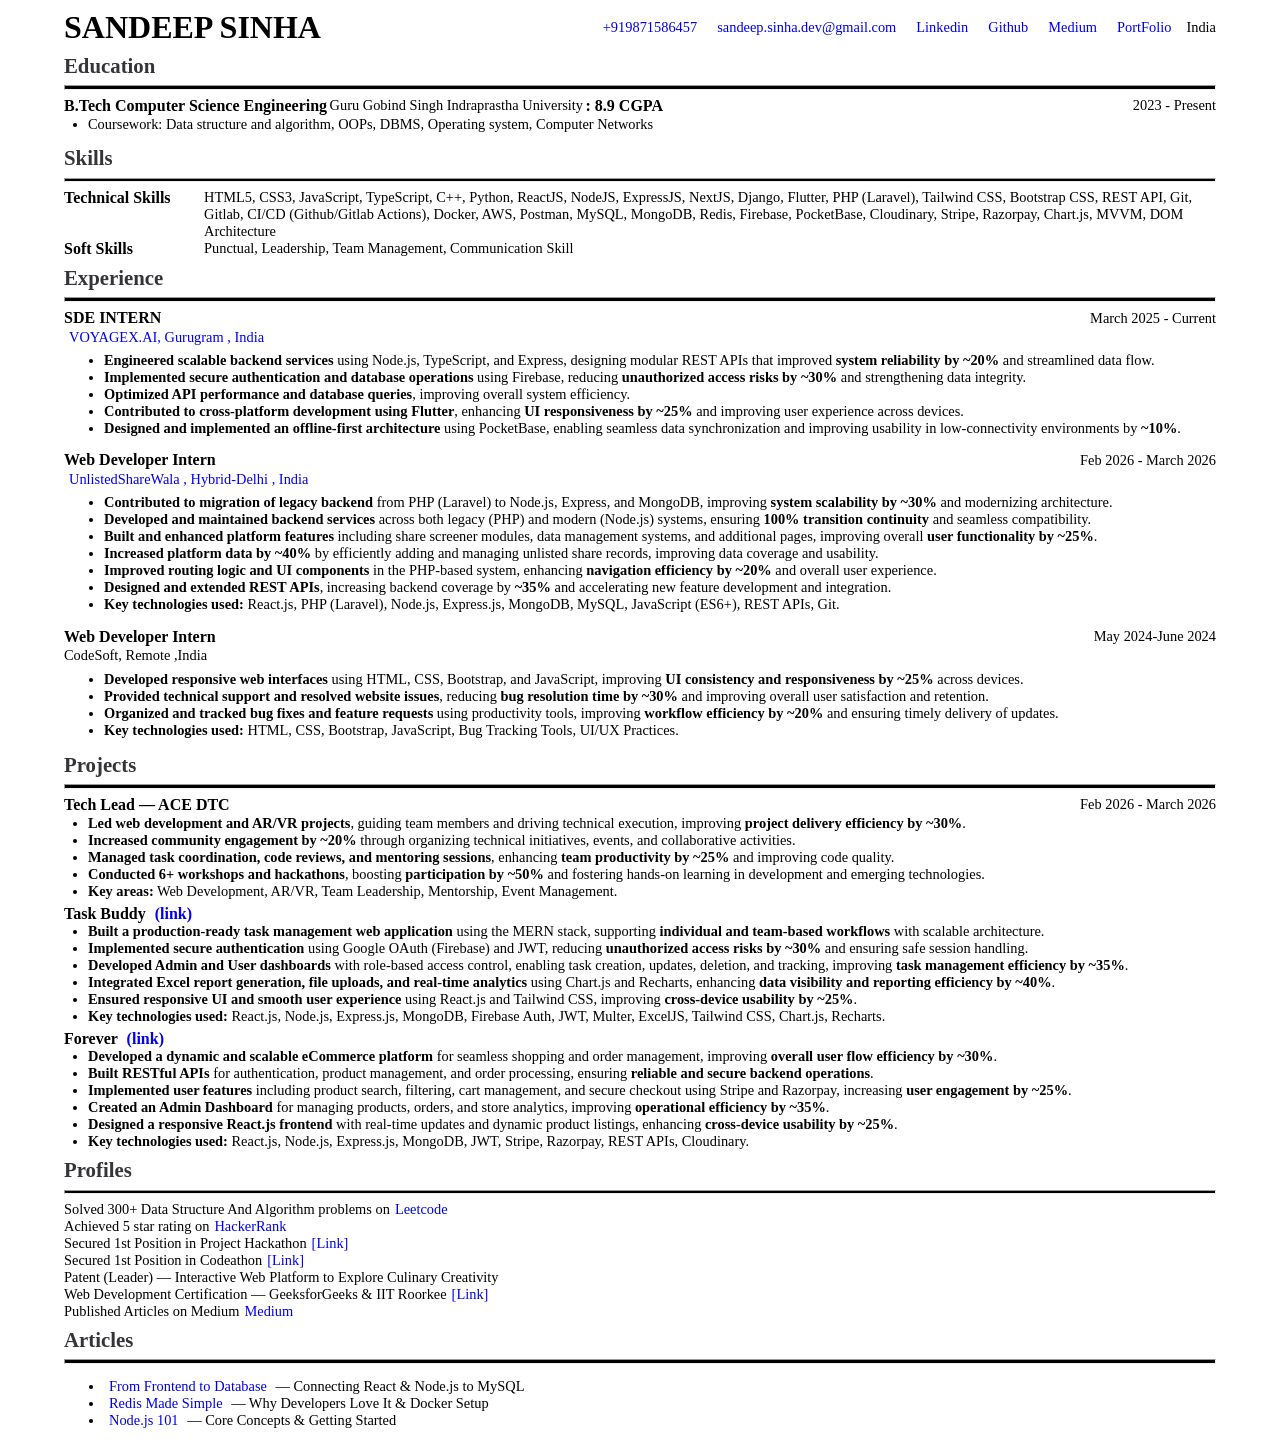
==== commit bf553d0a: "some changes" ====
--- a/Resume.html
+++ b/Resume.html
@@ -51,30 +51,14 @@
                 <div class="Section_Head">Skills</div>
                 <hr>
                 <div class="DF">
-                    <div class="S_Bold">Programming</div>
-                    <div class="Skills">C++, Python, JavaScript,TypeScript</div>
-                </div>
-
+                    <div class="S_Bold">Technical Skills</div>
+                    <div class="Skills">HTML5, CSS3, JavaScript, TypeScript, C++, Python, ReactJS, NodeJS, ExpressJS,
+                        NextJS, Django, Flutter, PHP (Laravel), Tailwind CSS, Bootstrap CSS, REST API, Git, Gitlab,
+                        CI/CD (Github/Gitlab Actions), Docker, AWS, Postman, MySQL, MongoDB, Redis, Firebase,
+                        PocketBase, Cloudinary, Stripe, Razorpay, Chart.js, MVVM, DOM Architecture</div>
+                </div>
                 <div class="DF">
-                    <div class="S_Bold">Frameworks </div>
-                    <div class="Skills">ReactJS, NodeJS, ExpressJS, NextJS</div>
-                </div>
-                <div class="DF">
-                    <div class="S_Bold">Tools </div>
-                    <div class="Skills">Postman, Git, Gitlab,
-                        CI/CD(Github/Gitlab Actions), SQL Management Studio,Docker, AWS, Thunderclient</div>
-                </div>
-                <div class="DF">
-                    <div class="S_Bold">Databases </div>
-                    <div class="Skills">MySQL,MongoDB,Redis</div>
-                </div>
-                <div class="DF">
-                    <div class="S_Bold">Other Technologies </div>
-                    <div class="Skills">MVVM,HTML5, CSS3, Visual Studio, Rest API, DOM Architechture, Tailwind CSS,
-                        Bootstrap CSS </div>
-                </div>
-                <div class="DF">
-                    <div class="S_Bold">Soft Skills </div>
+                    <div class="S_Bold">Soft Skills</div>
                     <div class="Skills">Punctual, Leadership, Team Management, Communication Skill</div>
                 </div>
                 <div class="Section_Head">Experience</div>
--- a/Resume.css
+++ b/Resume.css
@@ -3,17 +3,14 @@
     padding: 0;
     font-size: 0.9rem;
 }
-
 .Sm_Bold {
     margin-bottom: -8px;
 }
-
 .course_work {
     margin-top: 0px;
     margin-bottom: 5px;
     margin-left: -16px;
 }
-
 .Resume,
 .Resume_Head,
 .Resume_Body {
@@ -23,89 +20,72 @@
     justify-content: flex-start;
     width: -webkit-fill-available;
 }
-
 .Resume_Body,
 .Resume_Head {
     flex: 1;
 }
-
 .Resume {
     padding: 1vh 5vw;
 }
-
 .Exp {
     margin: 2.5px 0;
 }
-
 hr {
     background-color: black;
     height: 2.5px;
 }
-
 .Section {
     width: 100%;
 }
-
 .Resume_Name {
     font-size: 2rem;
     font-weight: 700;
 }
-
 .Sep {
     display: flex;
     align-items: center;
     justify-content: space-between;
     margin: 1.5px 0;
 }
-
 .S_Bold {
     font-size: 1rem;
     font-weight: 700;
 }
-
 .Section_Head {
     font-size: 1.3rem;
     font-weight: 700;
     margin: 8px 0 0 0;
     color: rgb(53, 52, 57);
 }
-
 .Institute {
     display: flex;
     align-items: center;
     justify-content: start;
     gap: 2.5px;
 }
-
 .DF,
 .DFP {
     display: flex;
     align-items: flex-start;
     justify-content: start;
 }
-
 .DF .S_Bold {
     flex-basis: 140px;
     flex-grow: 0;
 }
-
 .DFPE .S_Bold {
     display: inline;
     white-space: nowrap;
-    /* Prevent line breaks within the same element */
 }
-
 .Skills {
     flex-basis: 464px;
     flex-grow: 1;
     height: auto;
 }
-
 a {
     margin: 0 5px;
     text-decoration: none;
 }
-
 /* Additional styling for Resume_Head */
 .Resume_Head {
     display: flex;
@@ -114,10 +94,71 @@
     justify-content: space-between;
     width: -webkit-fill-available;
 }
-
 .Resume_Contact {
     display: flex;
     flex-direction: row;
     align-items: center;
     gap: 10px;
-}+}
+
+
+/* ── RESPONSIVE ── */
+
+@media (max-width: 768px) {
+    .Resume_Head {
+        flex-direction: column;
+        align-items: flex-start;
+        gap: 8px;
+    }
+
+    .Resume_Contact {
+        flex-wrap: wrap;
+        gap: 6px;
+    }
+
+    .Resume_Name {
+        font-size: 1.6rem;
+    }
+
+    .DF {
+        flex-direction: column;
+        gap: 0;
+    }
+
+    .DF .S_Bold {
+        flex-basis: auto;
+    }
+
+    .Skills {
+        flex-basis: auto;
+    }
+}
+
+@media (max-width: 480px) {
+    body {
+        font-size: 0.82rem;
+    }
+
+    .Resume_Name {
+        font-size: 1.3rem;
+    }
+
+    .Resume_Contact {
+        gap: 4px;
+        font-size: 0.8rem;
+    }
+
+    .Sep {
+        flex-direction: column;
+        align-items: flex-start;
+        gap: 2px;
+    }
+
+    .Section_Head {
+        font-size: 1.1rem;
+    }
+
+    .S_Bold {
+        font-size: 0.9rem;
+    }
+}
